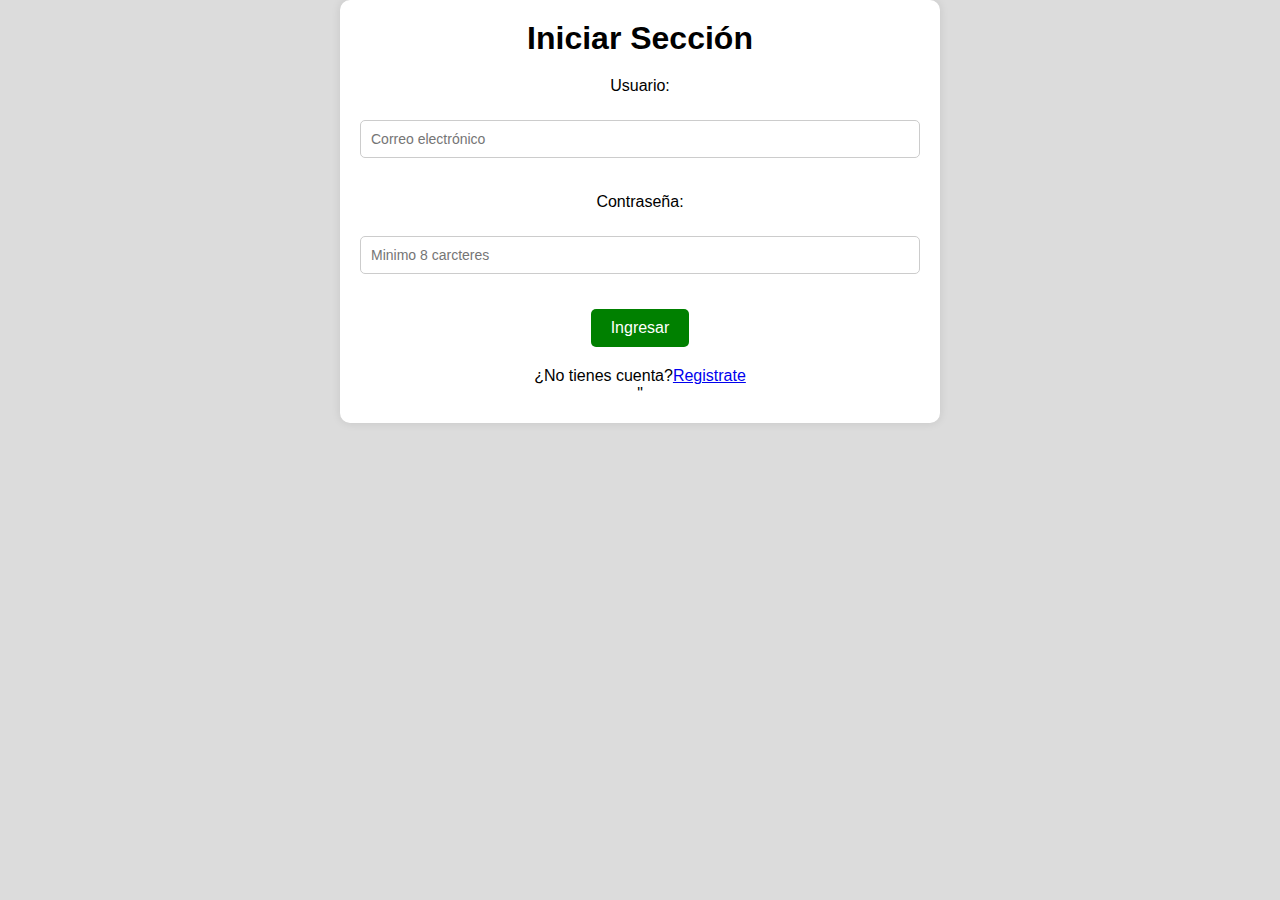
==== login.html @ f11b60a4 "Cambios en la pagina" ====
<!DOCTYPE html>
<html lang="en">
<head>
    <meta charset="UTF-8">
    <meta name="viewport" content="width=device-width, initial-scale=1.0">
    <link rel="stylesheet" href="./styles.css">
    <title>Iniciar Sección</title>
</head>
<body class="login">
    <form>
        <h1>Iniciar Sección</h1>
        <label for="Usuario">Usuario:</label>
        <input type="email" id="Usuario" name="Usuario" required placeholder="Correo electrónico">
        
        <label for="Contraseña">Contraseña:</label>
        <input type="text" id="text" name="Contraseña" required minlength="8"  placeholder="Minimo 8 carcteres" >
        
        <button type="submit">Ingresar</button>

        <div class="registrar">
            <p>¿No tienes cuenta?<a href="#">Registrate</a></p>
            <a href="#"></a>"
        </div>
    </form>
</body>
</html>
---- styles.css ----
* {
    margin: 0;
    padding: 0;
    box-sizing: border-box;
}

body .login {
    font-family: 'Arial', sans-serif;
    background-color: #d3d1cb81; 
    color: #000000; 
    margin-top: 10%;
}

/*Formulario*/
form {
    text-align: center;
    display: flex;
    flex-direction: column;
    align-items: center;

    gap: 20px;
    align-items: center;
   


    width: 100%;
    max-width: 600px;
    margin: 0 auto;
    justify-content: center;
    background: #fff;
    padding: 20px;
    border-radius: 10px;
    box-shadow: 0 0 10px rgba(0, 0, 0, 0.1);
}


label {
    font-size: 16px;
    margin-bottom: 5px;
    width: 100%;
    text-align: left;
    text-align: center;
}

input, textarea {
    width: 100%;
    padding: 10px;
    margin-bottom: 15px;
    border: 1px solid #ccc;
    border-radius: 5px;
    font-size: 14px;
    resize: none;
}

button {
    background-color: #008000;
    color: #fff;
    padding: 10px 20px;
    border: none;
    border-radius: 5px;
    cursor: pointer;
    font-size: 16px;
    transition: background-color 0.3s ease;
}

button:hover {
    background-color: #4bc01c;
}
/*Registro*/
body {
    font-family: Arial, sans-serif;
    background-color: #dcdcdc
}

header {
    background-color: #333;
    left: 0;
    color: #fff;
    margin: 0px;
    padding: 0px;
    width: 300px;
    text-align: center;
}

.container{
    display: flex;
}

.container a {
    color: white;
    display: flex;
}

main {
    text-align: center;
}
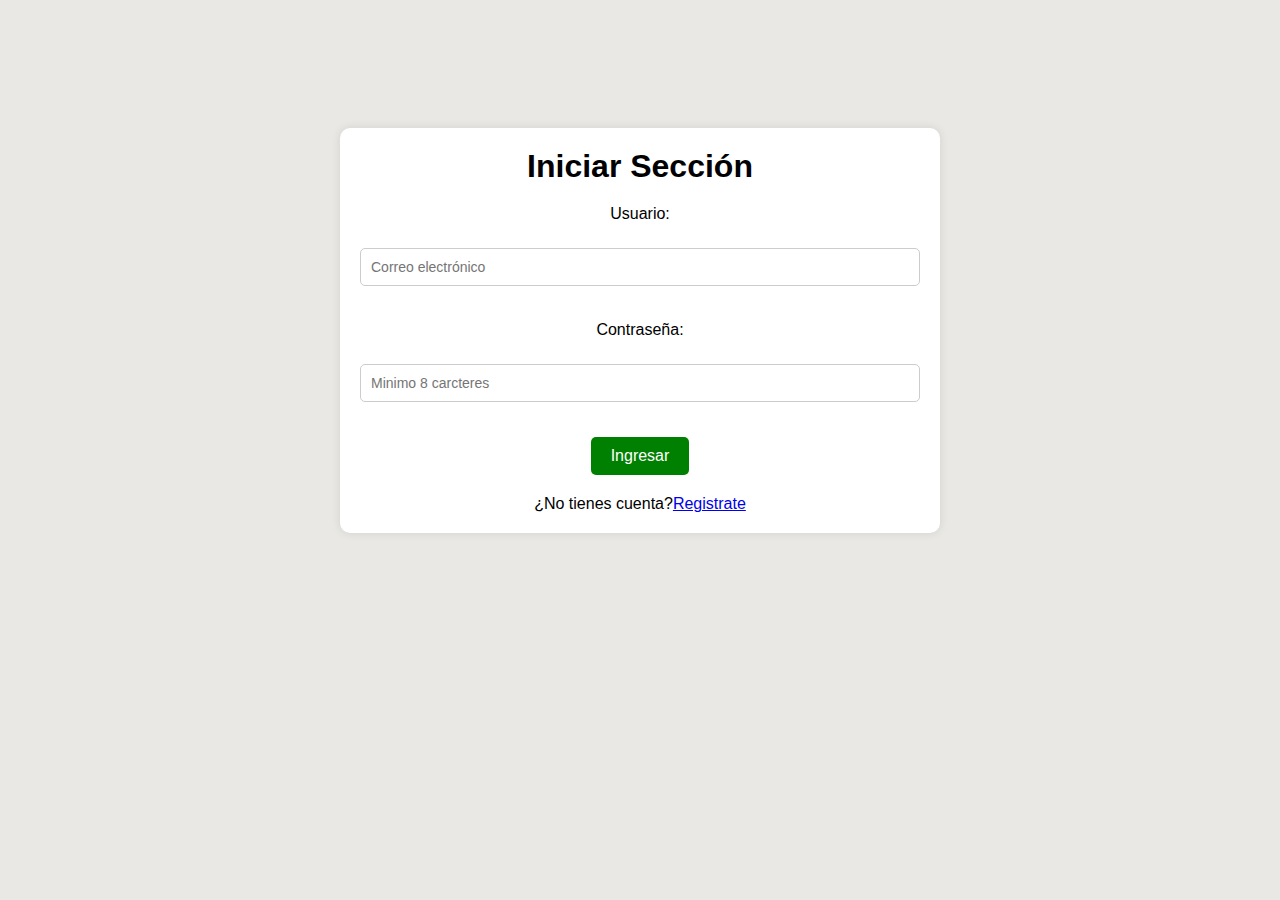
==== commit c9292606: "Final pagina" ====
--- a/login.html
+++ b/login.html
@@ -6,7 +6,7 @@
     <link rel="stylesheet" href="./styles.css">
     <title>Iniciar Sección</title>
 </head>
-<body class="login">
+<body class="inicio">
     <form>
         <h1>Iniciar Sección</h1>
         <label for="Usuario">Usuario:</label>
@@ -18,8 +18,8 @@
         <button type="submit">Ingresar</button>
 
         <div class="registrar">
-            <p>¿No tienes cuenta?<a href="#">Registrate</a></p>
-            <a href="#"></a>"
+            <p>¿No tienes cuenta?<a href="./registro.html">Registrate</a></p>
+
         </div>
     </form>
 </body>
--- a/styles.css
+++ b/styles.css
@@ -4,10 +4,13 @@
     box-sizing: border-box;
 }
 
-body .login {
+body  {
     font-family: 'Arial', sans-serif;
     background-color: #d3d1cb81; 
     color: #000000; 
+}
+
+.inicio {
     margin-top: 10%;
 }
 
@@ -17,12 +20,8 @@
     display: flex;
     flex-direction: column;
     align-items: center;
-
     gap: 20px;
     align-items: center;
-   
-
-
     width: 100%;
     max-width: 600px;
     margin: 0 auto;
@@ -66,20 +65,37 @@
 button:hover {
     background-color: #4bc01c;
 }
-/*Registro*/
-body {
-    font-family: Arial, sans-serif;
-    background-color: #dcdcdc
+/*Welcome*/
+
+nav{
+    list-style-type: none;
+    margin: 0;
+    padding: 10px;
+    width: 400px;
+    background-color: black;
+    height: 1000px;
+}
+
+nav a{
+    display: block;
+    color: white;
+    padding: 8px 16px;
+    text-decoration: none;
+}
+
+nav a:hover{
+    background-color: wheat;
+    color: black;
 }
 
 header {
-    background-color: #333;
     left: 0;
     color: #fff;
     margin: 0px;
     padding: 0px;
     width: 300px;
     text-align: center;
+    position: fixed;
 }
 
 .container{
@@ -93,4 +109,7 @@
 
 main {
     text-align: center;
-}+    padding: 10px;
+    margin-left: 10%; 
+}
+
